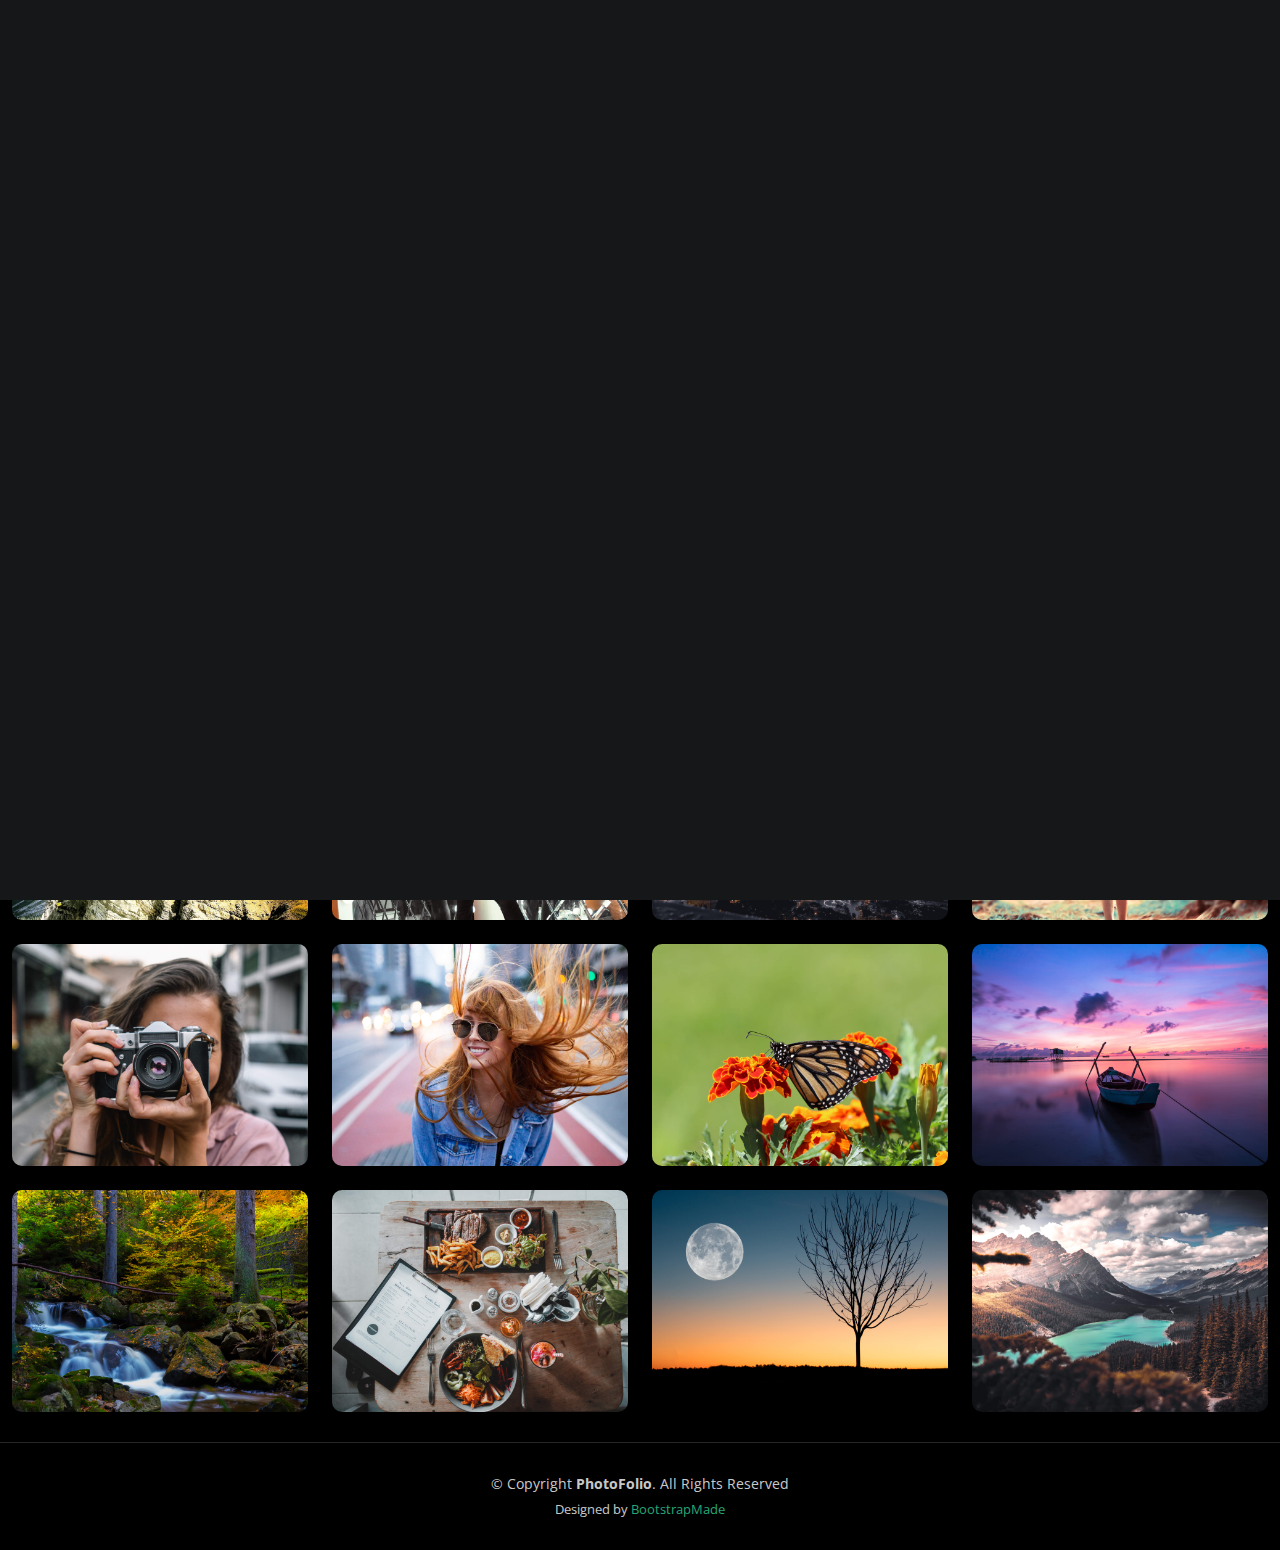
==== gallery.html @ cc8328d7 "Version 1.0.1" ====
<!DOCTYPE html>
<html lang="en">

<head>
  <meta charset="utf-8">
  <meta content="width=device-width, initial-scale=1.0" name="viewport">

  <title>PhotoFolio Bootstrap Template - Gallery</title>
  <meta content="" name="description">
  <meta content="" name="keywords">

  <!-- Favicons -->
  <link href="assets/img/favicon.png" rel="icon">
  <link href="assets/img/apple-touch-icon.png" rel="apple-touch-icon">

  <!-- Google Fonts -->
  <link rel="preconnect" href="https://fonts.googleapis.com">
  <link rel="preconnect" href="https://fonts.gstatic.com" crossorigin>
  <link href="https://fonts.googleapis.com/css2?family=Open+Sans:ital,wght@0,300;0,400;0,500;0,600;0,700;1,300;1,400;1,600;1,700&family=Inter:ital,wght@0,300;0,400;0,500;0,600;0,700;1,300;1,400;1,500;1,600;1,700&family=Cardo:ital,wght@0,400;0,700;1,400&display=swap" rel="stylesheet">

  <!-- Vendor CSS Files -->
  <link href="assets/vendor/bootstrap/css/bootstrap.min.css" rel="stylesheet">
  <link href="assets/vendor/bootstrap-icons/bootstrap-icons.css" rel="stylesheet">
  <link href="assets/vendor/swiper/swiper-bundle.min.css" rel="stylesheet">
  <link href="assets/vendor/glightbox/css/glightbox.min.css" rel="stylesheet">
  <link href="assets/vendor/aos/aos.css" rel="stylesheet">

  <!-- Template Main CSS File -->
  <link href="assets/css/main.css" rel="stylesheet">

  <!-- =======================================================
  * Template Name: PhotoFolio
  * Updated: Jul 27 2023 with Bootstrap v5.3.1
  * Template URL: https://bootstrapmade.com/photofolio-bootstrap-photography-website-template/
  * Author: BootstrapMade.com
  * License: https://bootstrapmade.com/license/
  ======================================================== -->
</head>

<body>

  <!-- ======= Header ======= -->
  <header id="header" class="header d-flex align-items-center fixed-top">
    <div class="container-fluid d-flex align-items-center justify-content-between">

      <a href="index.html" class="logo d-flex align-items-center  me-auto me-lg-0">
        <!-- Uncomment the line below if you also wish to use an image logo -->
        <!-- <img src="assets/img/logo.png" alt=""> -->
        <i class="bi bi-camera"></i>
        <h1>PhotoFolio</h1>
      </a>

      <nav id="navbar" class="navbar">
        <ul>
          <li><a href="index.html">Home</a></li>
          <li><a href="about.html">About</a></li>
          <li class="dropdown"><a href="#" class="active"><span>Gallery</span> <i class="bi bi-chevron-down dropdown-indicator"></i></a>
            <ul>
              <li><a href="gallery.html">Nature</a></li>
              <li><a href="gallery.html">People</a></li>
              <li><a href="gallery.html">Architecture</a></li>
              <li><a href="gallery.html">Animals</a></li>
              <li><a href="gallery.html">Sports</a></li>
              <li><a href="gallery.html">Travel</a></li>
              <li class="dropdown"><a href="#"><span>Sub Menu</span> <i class="bi bi-chevron-down dropdown-indicator"></i></a>
                <ul>
                  <li><a href="#">Sub Menu 1</a></li>
                  <li><a href="#">Sub Menu 2</a></li>
                  <li><a href="#">Sub Menu 3</a></li>
                </ul>
              </li>
            </ul>
          </li>
          <li><a href="services.html">Services</a></li>
          <li><a href="contact.html">Contact</a></li>
        </ul>
      </nav><!-- .navbar -->

      <div class="header-social-links">
        <a href="#" class="twitter"><i class="bi bi-twitter"></i></a>
        <a href="#" class="facebook"><i class="bi bi-facebook"></i></a>
        <a href="#" class="instagram"><i class="bi bi-instagram"></i></a>
        <a href="#" class="linkedin"><i class="bi bi-linkedin"></i></i></a>
      </div>
      <i class="mobile-nav-toggle mobile-nav-show bi bi-list"></i>
      <i class="mobile-nav-toggle mobile-nav-hide d-none bi bi-x"></i>

    </div>
  </header><!-- End Header -->

  <main id="main" data-aos="fade" data-aos-delay="1500">

    <!-- ======= End Page Header ======= -->
    <div class="page-header d-flex align-items-center">
      <div class="container position-relative">
        <div class="row d-flex justify-content-center">
          <div class="col-lg-6 text-center">
            <h2>Nature (16 images)</h2>
            <p>Odio et unde deleniti. Deserunt numquam exercitationem. Officiis quo odio sint voluptas consequatur ut a odio voluptatem. Sit dolorum debitis veritatis natus dolores. Quasi ratione sint. Sit quaerat ipsum dolorem.</p>

            <a class="cta-btn" href="contact.html">Available for hire</a>

          </div>
        </div>
      </div>
    </div><!-- End Page Header -->

    <!-- ======= Gallery Section ======= -->
    <section id="gallery" class="gallery">
      <div class="container-fluid">

        <div class="row gy-4 justify-content-center">
          <div class="col-xl-3 col-lg-4 col-md-6">
            <div class="gallery-item h-100">
              <img src="assets/img/gallery/gallery-1.jpg" class="img-fluid" alt="">
              <div class="gallery-links d-flex align-items-center justify-content-center">
                <a href="assets/img/gallery/gallery-1.jpg" title="Gallery 1" class="glightbox preview-link"><i class="bi bi-arrows-angle-expand"></i></a>
                <a href="gallery-single.html" class="details-link"><i class="bi bi-link-45deg"></i></a>
              </div>
            </div>
          </div><!-- End Gallery Item -->
          <div class="col-xl-3 col-lg-4 col-md-6">
            <div class="gallery-item h-100">
              <img src="assets/img/gallery/gallery-2.jpg" class="img-fluid" alt="">
              <div class="gallery-links d-flex align-items-center justify-content-center">
                <a href="assets/img/gallery/gallery-2.jpg" title="Gallery 2" class="glightbox preview-link"><i class="bi bi-arrows-angle-expand"></i></a>
                <a href="gallery-single.html" class="details-link"><i class="bi bi-link-45deg"></i></a>
              </div>
            </div>
          </div><!-- End Gallery Item -->
          <div class="col-xl-3 col-lg-4 col-md-6">
            <div class="gallery-item h-100">
              <img src="assets/img/gallery/gallery-3.jpg" class="img-fluid" alt="">
              <div class="gallery-links d-flex align-items-center justify-content-center">
                <a href="assets/img/gallery/gallery-3.jpg" title="Gallery 3" class="glightbox preview-link"><i class="bi bi-arrows-angle-expand"></i></a>
                <a href="gallery-single.html" class="details-link"><i class="bi bi-link-45deg"></i></a>
              </div>
            </div>
          </div><!-- End Gallery Item -->
          <div class="col-xl-3 col-lg-4 col-md-6">
            <div class="gallery-item h-100">
              <img src="assets/img/gallery/gallery-4.jpg" class="img-fluid" alt="">
              <div class="gallery-links d-flex align-items-center justify-content-center">
                <a href="assets/img/gallery/gallery-4.jpg" title="Gallery 4" class="glightbox preview-link"><i class="bi bi-arrows-angle-expand"></i></a>
                <a href="gallery-single.html" class="details-link"><i class="bi bi-link-45deg"></i></a>
              </div>
            </div>
          </div><!-- End Gallery Item -->
          <div class="col-xl-3 col-lg-4 col-md-6">
            <div class="gallery-item h-100">
              <img src="assets/img/gallery/gallery-5.jpg" class="img-fluid" alt="">
              <div class="gallery-links d-flex align-items-center justify-content-center">
                <a href="assets/img/gallery/gallery-5.jpg" title="Gallery 5" class="glightbox preview-link"><i class="bi bi-arrows-angle-expand"></i></a>
                <a href="gallery-single.html" class="details-link"><i class="bi bi-link-45deg"></i></a>
              </div>
            </div>
          </div><!-- End Gallery Item -->
          <div class="col-xl-3 col-lg-4 col-md-6">
            <div class="gallery-item h-100">
              <img src="assets/img/gallery/gallery-6.jpg" class="img-fluid" alt="">
              <div class="gallery-links d-flex align-items-center justify-content-center">
                <a href="assets/img/gallery/gallery-6.jpg" title="Gallery 6" class="glightbox preview-link"><i class="bi bi-arrows-angle-expand"></i></a>
                <a href="gallery-single.html" class="details-link"><i class="bi bi-link-45deg"></i></a>
              </div>
            </div>
          </div><!-- End Gallery Item -->
          <div class="col-xl-3 col-lg-4 col-md-6">
            <div class="gallery-item h-100">
              <img src="assets/img/gallery/gallery-7.jpg" class="img-fluid" alt="">
              <div class="gallery-links d-flex align-items-center justify-content-center">
                <a href="assets/img/gallery/gallery-7.jpg" title="Gallery 7" class="glightbox preview-link"><i class="bi bi-arrows-angle-expand"></i></a>
                <a href="gallery-single.html" class="details-link"><i class="bi bi-link-45deg"></i></a>
              </div>
            </div>
          </div><!-- End Gallery Item -->
          <div class="col-xl-3 col-lg-4 col-md-6">
            <div class="gallery-item h-100">
              <img src="assets/img/gallery/gallery-8.jpg" class="img-fluid" alt="">
              <div class="gallery-links d-flex align-items-center justify-content-center">
                <a href="assets/img/gallery/gallery-8.jpg" title="Gallery 8" class="glightbox preview-link"><i class="bi bi-arrows-angle-expand"></i></a>
                <a href="gallery-single.html" class="details-link"><i class="bi bi-link-45deg"></i></a>
              </div>
            </div>
          </div><!-- End Gallery Item -->
          <div class="col-xl-3 col-lg-4 col-md-6">
            <div class="gallery-item h-100">
              <img src="assets/img/gallery/gallery-9.jpg" class="img-fluid" alt="">
              <div class="gallery-links d-flex align-items-center justify-content-center">
                <a href="assets/img/gallery/gallery-9.jpg" title="Gallery 9" class="glightbox preview-link"><i class="bi bi-arrows-angle-expand"></i></a>
                <a href="gallery-single.html" class="details-link"><i class="bi bi-link-45deg"></i></a>
              </div>
            </div>
          </div><!-- End Gallery Item -->
          <div class="col-xl-3 col-lg-4 col-md-6">
            <div class="gallery-item h-100">
              <img src="assets/img/gallery/gallery-10.jpg" class="img-fluid" alt="">
              <div class="gallery-links d-flex align-items-center justify-content-center">
                <a href="assets/img/gallery/gallery-10.jpg" title="Gallery 10" class="glightbox preview-link"><i class="bi bi-arrows-angle-expand"></i></a>
                <a href="gallery-single.html" class="details-link"><i class="bi bi-link-45deg"></i></a>
              </div>
            </div>
          </div><!-- End Gallery Item -->
          <div class="col-xl-3 col-lg-4 col-md-6">
            <div class="gallery-item h-100">
              <img src="assets/img/gallery/gallery-11.jpg" class="img-fluid" alt="">
              <div class="gallery-links d-flex align-items-center justify-content-center">
                <a href="assets/img/gallery/gallery-11.jpg" title="Gallery 11" class="glightbox preview-link"><i class="bi bi-arrows-angle-expand"></i></a>
                <a href="gallery-single.html" class="details-link"><i class="bi bi-link-45deg"></i></a>
              </div>
            </div>
          </div><!-- End Gallery Item -->
          <div class="col-xl-3 col-lg-4 col-md-6">
            <div class="gallery-item h-100">
              <img src="assets/img/gallery/gallery-12.jpg" class="img-fluid" alt="">
              <div class="gallery-links d-flex align-items-center justify-content-center">
                <a href="assets/img/gallery/gallery-12.jpg" title="Gallery 12" class="glightbox preview-link"><i class="bi bi-arrows-angle-expand"></i></a>
                <a href="gallery-single.html" class="details-link"><i class="bi bi-link-45deg"></i></a>
              </div>
            </div>
          </div><!-- End Gallery Item -->
          <div class="col-xl-3 col-lg-4 col-md-6">
            <div class="gallery-item h-100">
              <img src="assets/img/gallery/gallery-13.jpg" class="img-fluid" alt="">
              <div class="gallery-links d-flex align-items-center justify-content-center">
                <a href="assets/img/gallery/gallery-13.jpg" title="Gallery 13" class="glightbox preview-link"><i class="bi bi-arrows-angle-expand"></i></a>
                <a href="gallery-single.html" class="details-link"><i class="bi bi-link-45deg"></i></a>
              </div>
            </div>
          </div><!-- End Gallery Item -->
          <div class="col-xl-3 col-lg-4 col-md-6">
            <div class="gallery-item h-100">
              <img src="assets/img/gallery/gallery-14.jpg" class="img-fluid" alt="">
              <div class="gallery-links d-flex align-items-center justify-content-center">
                <a href="assets/img/gallery/gallery-14.jpg" title="Gallery 14" class="glightbox preview-link"><i class="bi bi-arrows-angle-expand"></i></a>
                <a href="gallery-single.html" class="details-link"><i class="bi bi-link-45deg"></i></a>
              </div>
            </div>
          </div><!-- End Gallery Item -->
          <div class="col-xl-3 col-lg-4 col-md-6">
            <div class="gallery-item h-100">
              <img src="assets/img/gallery/gallery-15.jpg" class="img-fluid" alt="">
              <div class="gallery-links d-flex align-items-center justify-content-center">
                <a href="assets/img/gallery/gallery-15.jpg" title="Gallery 15" class="glightbox preview-link"><i class="bi bi-arrows-angle-expand"></i></a>
                <a href="gallery-single.html" class="details-link"><i class="bi bi-link-45deg"></i></a>
              </div>
            </div>
          </div><!-- End Gallery Item -->
          <div class="col-xl-3 col-lg-4 col-md-6">
            <div class="gallery-item h-100">
              <img src="assets/img/gallery/gallery-16.jpg" class="img-fluid" alt="">
              <div class="gallery-links d-flex align-items-center justify-content-center">
                <a href="assets/img/gallery/gallery-16.jpg" title="Gallery 16" class="glightbox preview-link"><i class="bi bi-arrows-angle-expand"></i></a>
                <a href="gallery-single.html" class="details-link"><i class="bi bi-link-45deg"></i></a>
              </div>
            </div>
          </div><!-- End Gallery Item -->

        </div>

      </div>
    </section><!-- End Gallery Section -->

  </main><!-- End #main -->

  <!-- ======= Footer ======= -->
  <footer id="footer" class="footer">
    <div class="container">
      <div class="copyright">
        &copy; Copyright <strong><span>PhotoFolio</span></strong>. All Rights Reserved
      </div>
      <div class="credits">
        <!-- All the links in the footer should remain intact. -->
        <!-- You can delete the links only if you purchased the pro version. -->
        <!-- Licensing information: https://bootstrapmade.com/license/ -->
        <!-- Purchase the pro version with working PHP/AJAX contact form: https://bootstrapmade.com/photofolio-bootstrap-photography-website-template/ -->
        Designed by <a href="https://bootstrapmade.com/">BootstrapMade</a>
      </div>
    </div>
  </footer><!-- End Footer -->

  <a href="#" class="scroll-top d-flex align-items-center justify-content-center"><i class="bi bi-arrow-up-short"></i></a>

  <div id="preloader">
    <div class="line"></div>
  </div>

  <!-- Vendor JS Files -->
  <script src="assets/vendor/bootstrap/js/bootstrap.bundle.min.js"></script>
  <script src="assets/vendor/swiper/swiper-bundle.min.js"></script>
  <script src="assets/vendor/glightbox/js/glightbox.min.js"></script>
  <script src="assets/vendor/aos/aos.js"></script>
  <script src="assets/vendor/php-email-form/validate.js"></script>

  <!-- Template Main JS File -->
  <script src="assets/js/main.js"></script>

</body>

</html>
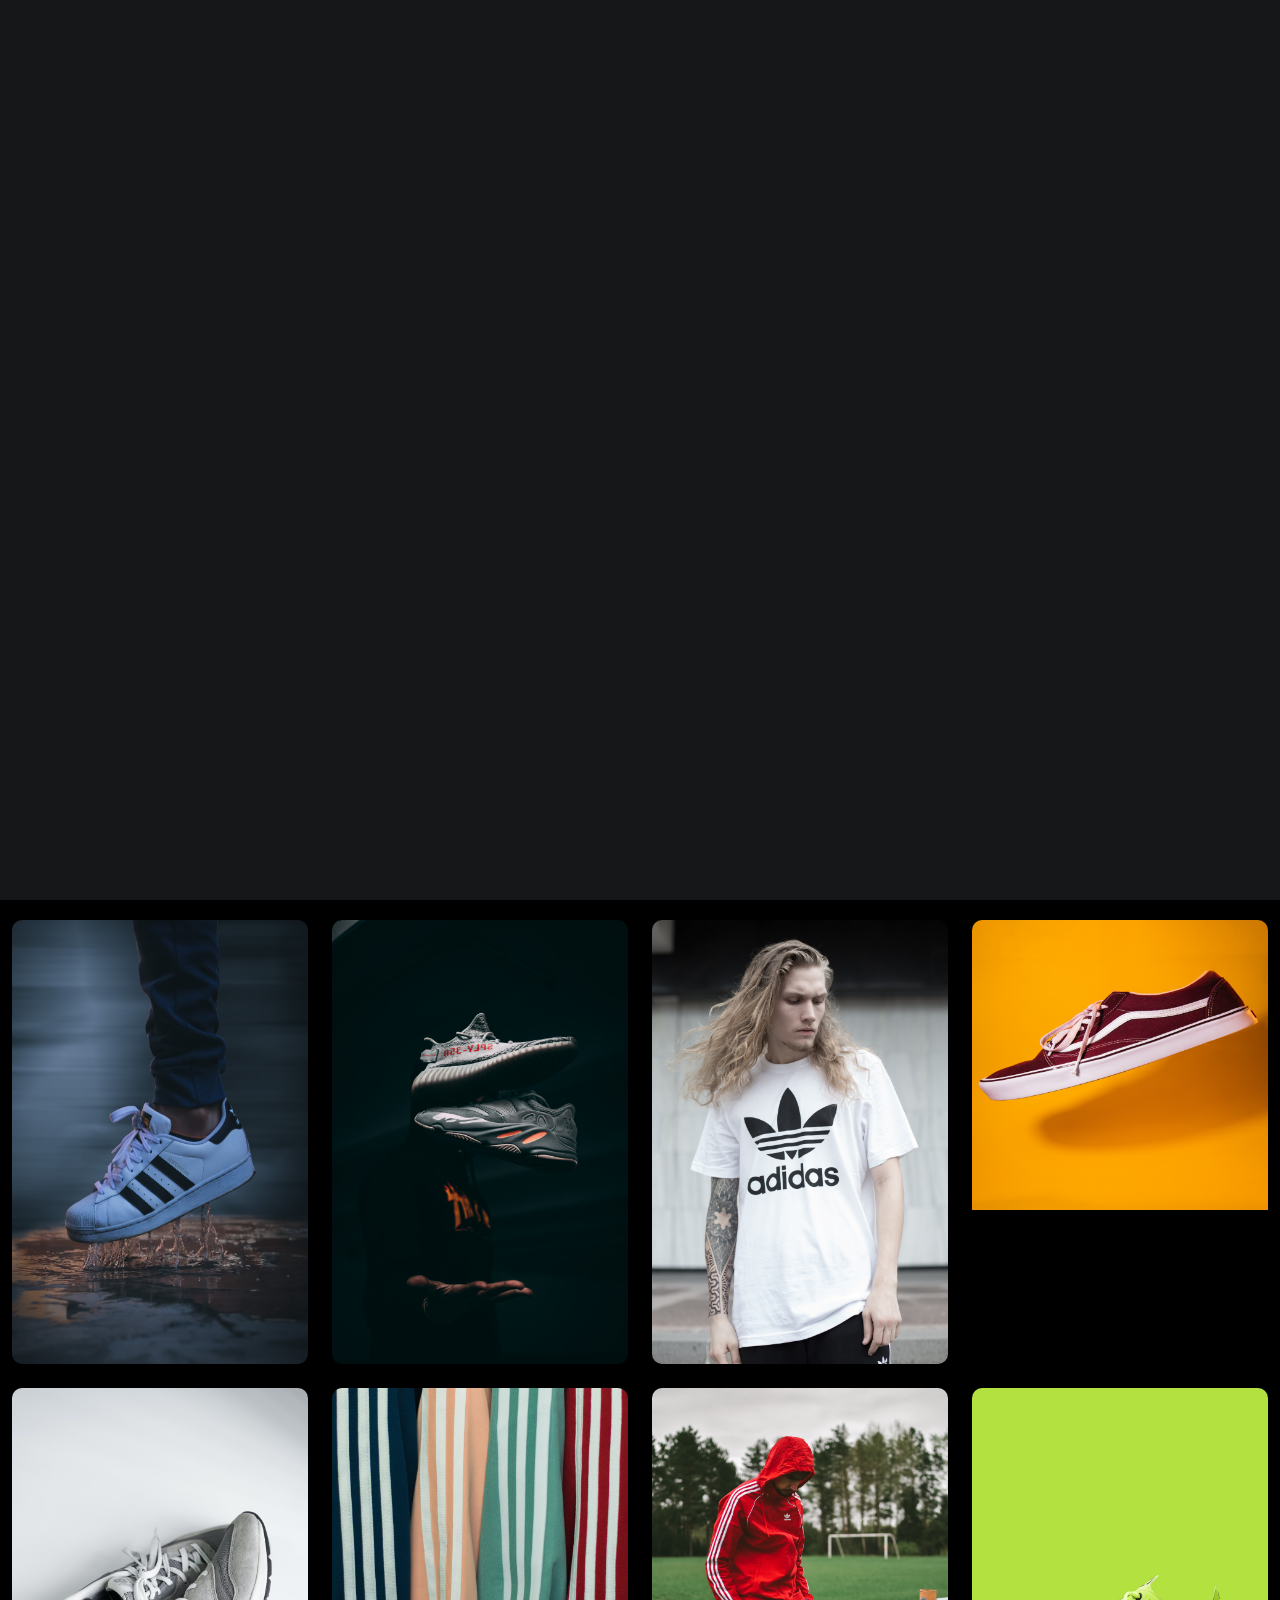
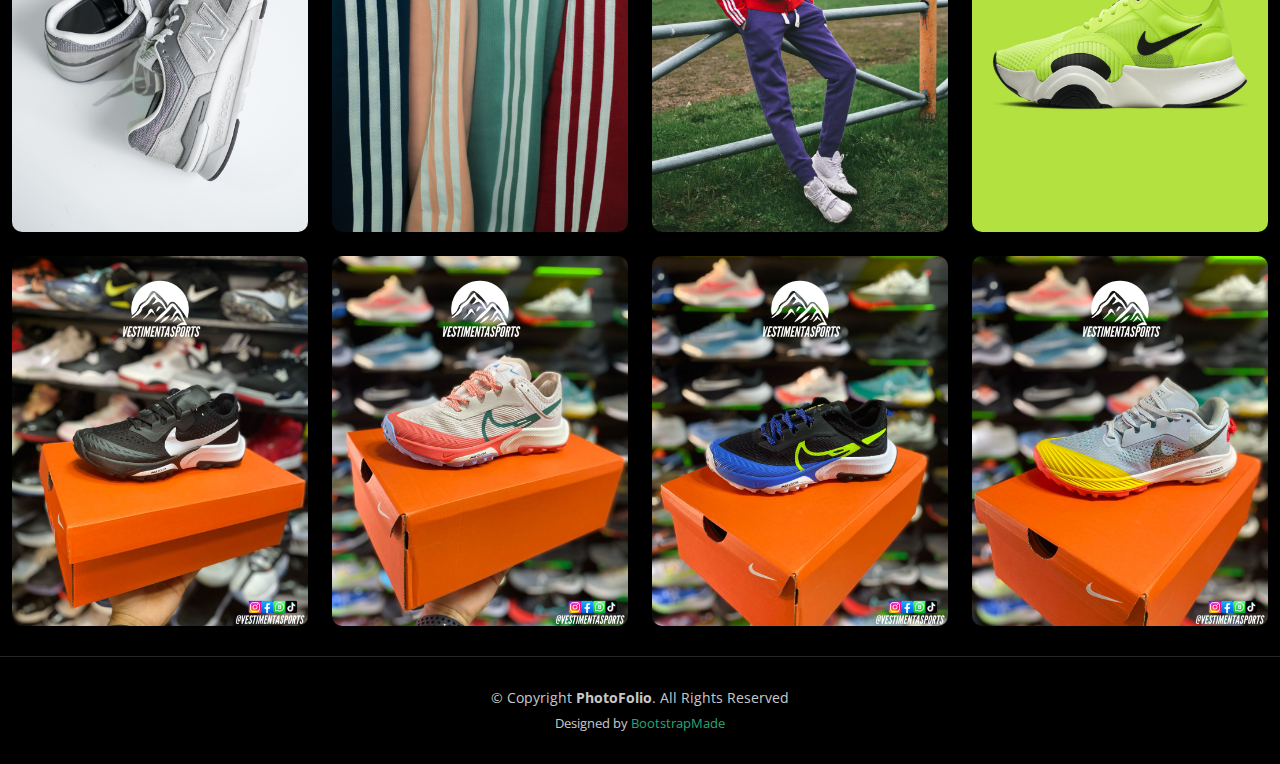
==== commit 8aa92b26: "Version 1.6.0" ====
--- a/gallery.html
+++ b/gallery.html
@@ -5,7 +5,7 @@
   <meta charset="utf-8">
   <meta content="width=device-width, initial-scale=1.0" name="viewport">
 
-  <title>PhotoFolio Bootstrap Template - Gallery</title>
+  <title>VESTIMENTAS SPORTS ⚡</title>
   <meta content="" name="description">
   <meta content="" name="keywords">
 
--- a/assets/css/main.css
+++ b/assets/css/main.css
@@ -12,8 +12,8 @@
 --------------------------------------------------------------*/
 /* Fonts */
 :root {
-  --font-default: "Open Sans", system-ui, -apple-system, "Segoe UI", Roboto, "Helvetica Neue", Arial, "Noto Sans", "Liberation Sans", sans-serif, "Apple Color Emoji", "Segoe UI Emoji", "Segoe UI Symbol", "Noto Color Emoji";
-  --font-primary: "Inter", sans-serif;
+  --font-default: "Open Sans", system-ui, -apple-system, "Segoe UI", "Helvetica Neue", Arial, "Noto Sans", "Liberation Sans", sans-serif, "Apple Color Emoji", "Segoe UI Emoji", "Segoe UI Symbol", "Noto Color Emoji";
+  --font-primary: 
   --font-secondary: "Cardo", sans-serif;
 }
 
@@ -49,12 +49,13 @@
 }
 
 h1,
-h2,
+
 h3,
 h4,
 h5,
 h6 {
-  font-family: var(--font-primary);
+  /*font-family: var(--font-primary);*/
+  
 }
 
 /*--------------------------------------------------------------
@@ -73,7 +74,7 @@
   letter-spacing: 2px;
   text-transform: uppercase;
   color: rgba(255, 255, 255, 0.6);
-  font-family: var(--font-primary);
+  
 }
 
 .section-header h2::after {
@@ -83,6 +84,7 @@
   display: inline-block;
   background: #5bd9a9;
   margin: 4px 10px;
+  
 }
 
 .section-header p {
@@ -107,7 +109,7 @@
   font-size: 56px;
   font-weight: 500;
   color: #fff;
-  font-family: var(--font-secondary);
+  
 }
 
 @media (max-width: 768px) {
@@ -298,12 +300,12 @@
   margin-right: 8px;
 }
 
-.header .logo h1 {
+.header .logo {
   font-size: 32px;
   margin: 0;
   font-weight: 400;
   color: #fff;
-  font-family: var(--font-secondary);
+  
 }
 
 .header .logo i {
@@ -585,7 +587,7 @@
 .about .content h2 {
   font-weight: 700;
   font-size: 24px;
-  color: var(--color-primary);
+  
 }
 
 .about .content ul {
@@ -878,7 +880,7 @@
   font-weight: 700;
   margin-bottom: 20px;
   color: #fff;
-  font-family: var(--font-secondary);
+  
 }
 
 .gallery-single .portfolio-description p {
@@ -1187,7 +1189,7 @@
   font-size: 38px;
   font-weight: 700;
   color: #fff;
-  font-family: var(--font-secondary);
+  
 }
 
 .hero h2 span {
@@ -1195,6 +1197,7 @@
   z-index: 1;
   padding: 0 5px;
   display: inline-block;
+  
 }
 
 .hero h2 span:before {
@@ -1204,7 +1207,8 @@
   bottom: 0;
   left: 0;
   right: 0;
-  background: var(--color-primary);
+  
+
   z-index: -1;
 }
 
